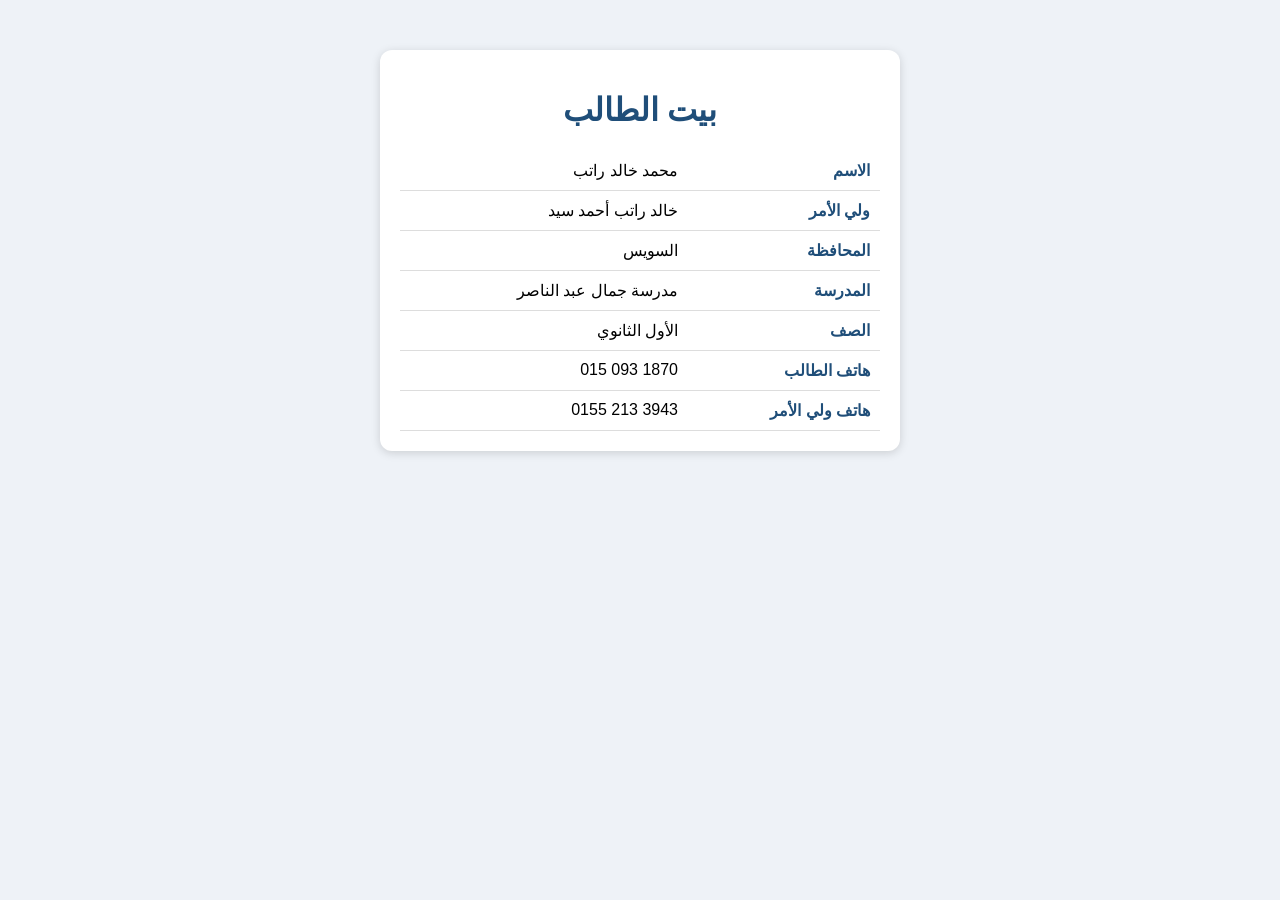
==== index.html @ 49367725 "Add high school student project" ====
<!DOCTYPE html>
<html lang="ar" dir="rtl">
<head>
<meta charset="UTF-8">
<meta name="viewport" content="width=device-width, initial-scale=1">
<title>بيت الطالب - محمد خالد</title>
<link rel="stylesheet" href="style.css">
</head>
<body>
  <div class="card">
    <h1>بيت الطالب</h1>
    <table>
      <tr><th>الاسم</th><td>محمد خالد راتب</td></tr>
      <tr><th>ولي الأمر</th><td>خالد راتب أحمد سيد</td></tr>
      <tr><th>المحافظة</th><td>السويس</td></tr>
      <tr><th>المدرسة</th><td>مدرسة جمال عبد الناصر</td></tr>
      <tr><th>الصف</th><td>الأول الثانوي</td></tr>
      <tr><th>هاتف الطالب</th><td dir="ltr">015 093 1870</td></tr>
      <tr><th>هاتف ولي الأمر</th><td dir="ltr">0155 213 3943</td></tr>
    </table>
  </div>
</body>
</html>
---- style.css ----
body { font-family: Tahoma, Arial, sans-serif; background: #eef2f7; margin: 0; padding: 20px; }
.card { max-width: 480px; margin: 30px auto; background: #fff; border-radius: 12px; padding: 20px; box-shadow: 0 2px 10px rgba(0,0,0,.15); }
h1 { text-align: center; color: #1f4e79; }
table { width: 100%; border-collapse: collapse; }
th, td { padding: 10px; border-bottom: 1px solid #ddd; text-align: right; }
th { color: #1f4e79; width: 40%; }
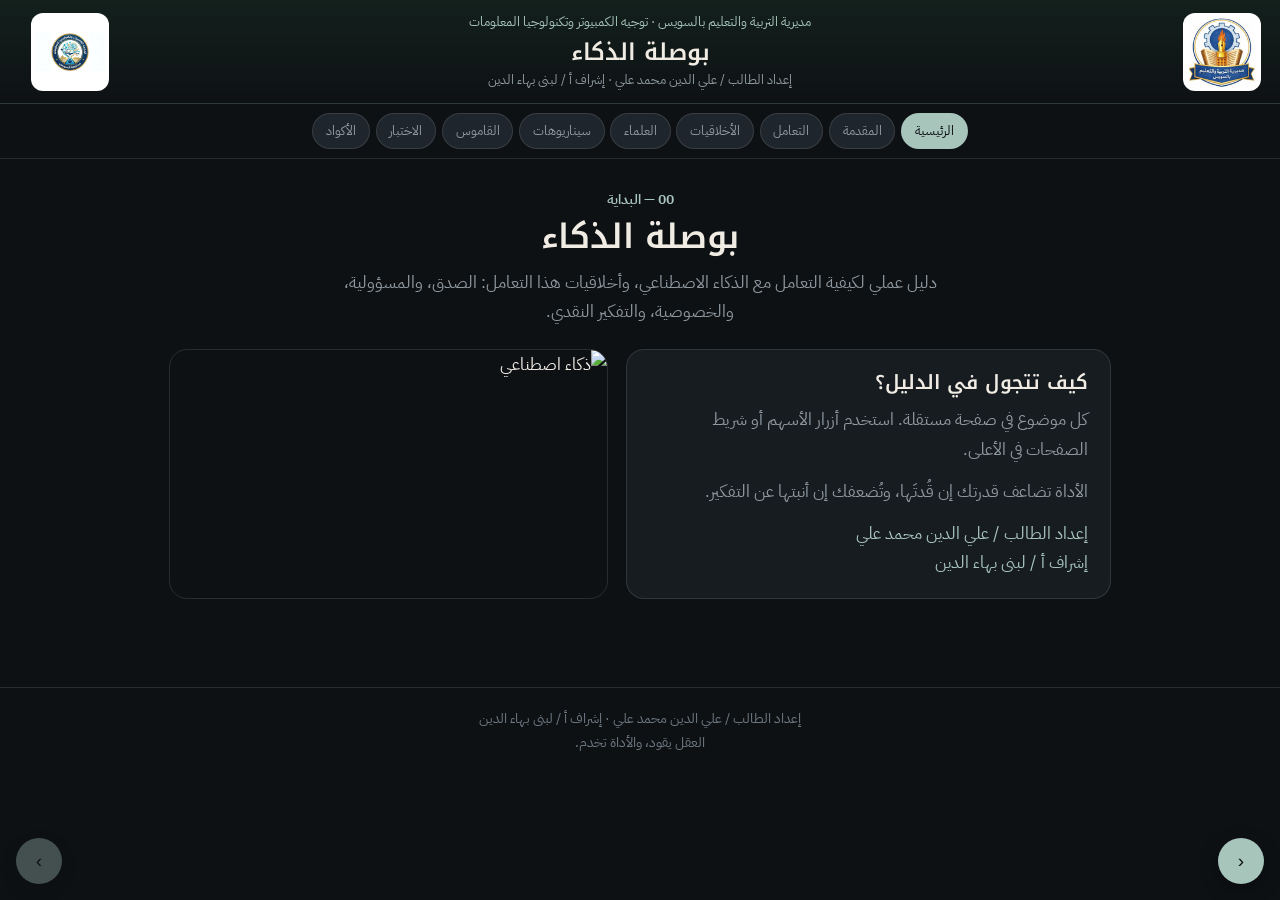
==== commit 306f098c: "Rename index-9.html to index.html" ====
--- a/index.html
+++ b/index.html
@@ -1,23 +1,726 @@
 <!DOCTYPE html>
 <html lang="ar" dir="rtl">
 <head>
-<meta charset="UTF-8">
-<meta name="viewport" content="width=device-width, initial-scale=1">
-<title>بيت الطالب - محمد خالد</title>
-<link rel="stylesheet" href="style.css">
+<meta charset="UTF-8"/>
+<meta name="viewport" content="width=device-width, initial-scale=1.0"/>
+<title>بوصلة الذكاء — دليل الطالب للذكاء الاصطناعي</title>
+<link rel="preconnect" href="https://fonts.googleapis.com"/>
+<link rel="preconnect" href="https://fonts.gstatic.com" crossorigin/>
+<link href="https://fonts.googleapis.com/css2?family=IBM+Plex+Sans+Arabic:wght@400;500;600;700&family=Noto+Kufi+Arabic:wght@500;600;700&display=swap" rel="stylesheet"/>
+<style>
+:root{
+  --bg:#0e1114;--surface:#171c21;--raised:#1e252c;--fg:#f0ece4;--muted:#8e989f;--subtle:#6d7780;
+  --accent:#a8c5bc;--accent-fg:#0e1114;--border:rgba(240,236,228,.12);--border-strong:rgba(240,236,228,.22);
+  --good:#8fba9a;--bad:#d09084;--radius:12px;--radius-lg:16px;
+}
+*{box-sizing:border-box;margin:0;padding:0}
+html{scroll-behavior:smooth;-webkit-font-smoothing:antialiased}
+body{background:var(--bg);color:var(--fg);font-family:"IBM Plex Sans Arabic","Segoe UI",Tahoma,sans-serif;line-height:1.75;font-size:1.05rem;min-height:100vh}
+h1,h2,h3,h4{font-family:"Noto Kufi Arabic","IBM Plex Sans Arabic",sans-serif;line-height:1.3;font-weight:600}
+a{color:var(--accent);text-decoration:none}
+
+.brand-bar{
+  background:linear-gradient(180deg,#13201c,#0e1114);
+  border-bottom:1px solid var(--border);
+  padding:.7rem 1.2rem;
+  display:grid;grid-template-columns:90px 1fr 90px;
+  align-items:center;gap:.8rem;
+}
+.brand-bar img{width:78px;height:78px;object-fit:contain;background:#fff;border-radius:12px;padding:4px}
+.brand-text{text-align:center}
+.brand-text .org{color:var(--accent);font-size:.82rem}
+.brand-text h1{font-size:clamp(1.05rem,2.6vw,1.45rem);margin:.15rem 0}
+.brand-text .credit{color:var(--muted);font-size:.82rem}
+
+.nav-wrap{
+  position:sticky;top:0;z-index:50;
+  background:rgba(14,17,20,.94);backdrop-filter:blur(12px);
+  border-bottom:1px solid var(--border);
+  padding:.55rem .8rem;
+}
+.nav-row{display:flex;flex-wrap:wrap;gap:.35rem;justify-content:center;max-width:1100px;margin:0 auto}
+.nav-row a,.nav-row button.navp{
+  background:var(--raised);color:var(--muted);border:1px solid var(--border);
+  padding:.35rem .8rem;border-radius:999px;font:inherit;font-size:.82rem;cursor:pointer;
+}
+.nav-row a.active,.nav-row button.navp.active{background:var(--accent);color:var(--accent-fg);border-color:transparent}
+
+.page{display:none;max-width:980px;margin:0 auto;padding:1.75rem 1.2rem 5.5rem}
+.page.active{display:block}
+
+.page-head{text-align:center;margin-bottom:1.4rem}
+.page-head .num{color:var(--accent);font-size:.9rem;font-weight:600}
+.page-head h2{font-size:clamp(1.5rem,3.4vw,2.1rem);margin:.25rem 0 .5rem}
+.page-head p{color:var(--muted);max-width:640px;margin:0 auto}
+
+.split{display:grid;grid-template-columns:1.05fr .95fr;gap:1.1rem;align-items:stretch}
+@media(max-width:800px){.split{grid-template-columns:1fr}}
+.photo{width:100%;height:100%;min-height:240px;object-fit:cover;border-radius:18px;border:1px solid var(--border)}
+.panel{background:var(--surface);border:1px solid var(--border);border-radius:18px;padding:1.25rem 1.35rem}
+.panel p{color:var(--muted)}
+
+.card{background:var(--surface);border:1px solid var(--border);border-radius:var(--radius-lg);padding:1.15rem 1.25rem;margin-bottom:.8rem}
+.card-num{display:inline-flex;width:2rem;height:2rem;align-items:center;justify-content:center;background:var(--raised);color:var(--accent);border-radius:8px;font-weight:600;font-size:.9rem;margin-left:.7rem}
+.card h3{display:flex;align-items:center;font-size:1.05rem;margin-bottom:.4rem}
+.card p{color:var(--muted);font-size:.96rem}
+
+.ethics-grid{display:grid;grid-template-columns:repeat(auto-fill,minmax(220px,1fr));gap:.8rem;margin-top:1rem}
+.ethic-card{background:var(--surface);border:1px solid var(--border);border-radius:16px;padding:1.1rem}
+.ethic-card .en{color:var(--subtle);font-size:.76rem;margin-bottom:.4rem}
+.ethic-card p{color:var(--muted);font-size:.9rem}
+
+.compare{display:grid;grid-template-columns:1fr 1fr;gap:.75rem;margin-top:1rem}
+@media(max-width:600px){.compare{grid-template-columns:1fr}}
+.compare-col{border-radius:12px;padding:1rem;border:1px solid var(--border)}
+.compare-col.good{background:rgba(143,186,154,.08);border-color:rgba(143,186,154,.25)}
+.compare-col.bad{background:rgba(208,144,132,.08);border-color:rgba(208,144,132,.25)}
+.compare-col.good h4{color:var(--good)}.compare-col.bad h4{color:var(--bad)}
+.compare-col ul{list-style:none;display:flex;flex-direction:column;gap:.45rem}
+.compare-col li{font-size:.9rem;color:var(--muted)}
+
+.scientists-grid{display:grid;grid-template-columns:repeat(auto-fill,minmax(230px,1fr));gap:.9rem}
+.sci-card{background:var(--surface);border:1px solid var(--border);border-radius:16px;overflow:hidden;cursor:pointer;text-align:right}
+.sci-card img{width:100%;height:130px;object-fit:cover;display:block}
+.sci-card .body{padding:1rem}
+.sci-card h3{font-size:1.02rem}
+.sci-card .role{color:var(--accent);font-size:.82rem;margin:.2rem 0 .4rem}
+.sci-card p{color:var(--muted);font-size:.88rem}
+
+.article-hero{width:100%;height:240px;object-fit:cover;border-radius:16px;margin-bottom:1.1rem;border:1px solid var(--border)}
+.article .meta{color:var(--subtle);margin-bottom:.4rem}
+.article .lead{color:var(--accent);margin:0 0 1rem}
+.article .body p{color:var(--muted);margin-bottom:1rem}
+.article .body h3{margin:1.2rem 0 .45rem}
+.lesson{background:var(--surface);border:1px solid var(--border);border-radius:12px;padding:1rem 1.15rem;margin-top:1.2rem}
+.lesson h4{color:var(--accent);margin-bottom:.3rem}
+.lesson p{color:var(--muted)}
+
+.glossary-item{background:var(--surface);border:1px solid var(--border);border-radius:12px;padding:1rem 1.15rem;margin-bottom:.7rem}
+.glossary-item .en{color:var(--subtle);font-size:.8rem}
+.glossary-item p{color:var(--muted)}
+
+.scenario-box,.quiz-box{background:var(--surface);border:1px solid var(--border);border-radius:16px;padding:1.3rem}
+.opt-btn{text-align:right;background:var(--raised);border:1px solid var(--border);color:var(--fg);padding:.8rem 1rem;border-radius:10px;font:inherit;cursor:pointer;width:100%;margin-bottom:.5rem}
+.opt-btn.correct{border-color:var(--good);background:rgba(143,186,154,.15)}
+.opt-btn.wrong{border-color:var(--bad);background:rgba(208,144,132,.12)}
+.feedback{margin-top:.7rem;padding:.8rem 1rem;border-radius:10px;display:none}
+.feedback.show{display:block}
+.feedback.ok{background:rgba(143,186,154,.12);color:var(--good)}
+.feedback.no{background:rgba(208,144,132,.12);color:var(--bad)}
+.btn{display:inline-flex;align-items:center;justify-content:center;gap:.4rem;padding:.6rem 1.1rem;border-radius:8px;border:none;font:inherit;font-weight:500;cursor:pointer}
+.btn-accent{background:var(--accent);color:var(--accent-fg)}
+.btn-ghost{background:transparent;color:var(--fg);border:1px solid var(--border-strong)}
+.quiz-result{text-align:center;display:none;padding:1.5rem}
+.quiz-result.show{display:block}
+.quiz-result .score{font-size:2.6rem;color:var(--accent);font-weight:700}
+
+.code-tabs{display:flex;flex-wrap:wrap;gap:.35rem;margin:.8rem 0}
+.code-tab{padding:.4rem .85rem;border-radius:8px;border:none;background:var(--raised);color:var(--muted);font:inherit;font-size:.85rem;cursor:pointer}
+.code-tab.active{background:var(--accent);color:var(--accent-fg)}
+.code-panel{display:none;background:#0a0c0e;border:1px solid var(--border);border-radius:12px;overflow:hidden}
+.code-panel.active{display:block}
+.code-panel pre{padding:1.1rem;overflow-x:auto;font-family:ui-monospace,Menlo,Consolas,monospace;font-size:.78rem;line-height:1.55;color:#d4d0c8;direction:ltr;text-align:left}
+.code-explain .item{background:var(--surface);border:1px solid var(--border);border-radius:8px;padding:.7rem 1rem;margin-top:.5rem;font-size:.9rem}
+code{background:var(--raised);padding:.1rem .35rem;border-radius:4px;color:var(--accent);direction:ltr}
+
+.pager{
+  position:fixed;bottom:16px;left:16px;right:16px;
+  display:flex;justify-content:space-between;pointer-events:none;z-index:40;
+}
+.pager button{
+  pointer-events:auto;width:46px;height:46px;border-radius:50%;
+  border:none;background:var(--accent);color:var(--accent-fg);font-size:1.2rem;cursor:pointer;
+  box-shadow:0 6px 18px rgba(0,0,0,.35)
+}
+.pager button:disabled{opacity:.35;cursor:default}
+
+footer{text-align:center;padding:1.2rem;color:var(--subtle);font-size:.85rem;border-top:1px solid var(--border)}
+</style>
 </head>
 <body>
-  <div class="card">
-    <h1>بيت الطالب</h1>
-    <table>
-      <tr><th>الاسم</th><td>محمد خالد راتب</td></tr>
-      <tr><th>ولي الأمر</th><td>خالد راتب أحمد سيد</td></tr>
-      <tr><th>المحافظة</th><td>السويس</td></tr>
-      <tr><th>المدرسة</th><td>مدرسة جمال عبد الناصر</td></tr>
-      <tr><th>الصف</th><td>الأول الثانوي</td></tr>
-      <tr><th>هاتف الطالب</th><td dir="ltr">015 093 1870</td></tr>
-      <tr><th>هاتف ولي الأمر</th><td dir="ltr">0155 213 3943</td></tr>
-    </table>
-  </div>
+
+<div class="brand-bar">
+  <img src="[data-uri]" alt="مديرية التربية والتعليم بالسويس"/>
+  <div class="brand-text">
+    <div class="org">مديرية التربية والتعليم بالسويس · توجيه الكمبيوتر وتكنولوجيا المعلومات</div>
+    <h1>بوصلة الذكاء</h1>
+    <div class="credit">إعداد الطالب / علي الدين محمد علي · إشراف أ / لبنى بهاء الدين</div>
+  </div>
+  <img src="[data-uri]" alt="توجيه الكمبيوتر وتكنولوجيا المعلومات"/>
+</div>
+
+<div class="nav-wrap">
+  <div class="nav-row" id="navRow"></div>
+</div>
+
+<!-- HOME -->
+<div class="page active" id="page-home">
+  <div class="page-head">
+    <div class="num">00 — البداية</div>
+    <h2>بوصلة الذكاء</h2>
+    <p>دليل عملي لكيفية التعامل مع الذكاء الاصطناعي، وأخلاقيات هذا التعامل: الصدق، والمسؤولية، والخصوصية، والتفكير النقدي.</p>
+  </div>
+  <div class="split">
+    <div class="panel">
+      <h3 style="margin-bottom:.6rem">كيف تتجول في الدليل؟</h3>
+      <p>كل موضوع في صفحة مستقلة. استخدم أزرار الأسهم أو شريط الصفحات في الأعلى.</p>
+      <p style="margin-top:.8rem">الأداة تضاعف قدرتك إن قُدتَها، وتُضعفك إن أنبتها عن التفكير.</p>
+      <p style="margin-top:.8rem;color:var(--accent)">إعداد الطالب / علي الدين محمد علي<br/>إشراف أ / لبنى بهاء الدين</p>
+    </div>
+    <img class="photo" src="https://images.unsplash.com/photo-1677442136019-21780ecad995?auto=format&fit=crop&w=1200&q=80" alt="ذكاء اصطناعي"/>
+  </div>
+</div>
+
+<!-- INTRO -->
+<div class="page" id="page-intro">
+  <div class="page-head">
+    <div class="num">01 — قبل الاستخدام</div>
+    <h2>ما الذكاء الاصطناعي في عبارة واحدة؟</h2>
+    <p>تعريف بسيط يضع الأداة في مكانها الصحيح قبل أن تبدأ استخدامها.</p>
+  </div>
+  <div class="split">
+    <div class="panel">
+      <p>برامج تتعلم من كميات هائلة من النصوص والصور لتوليد إجابات أو أمثلة تبدو ذكية. ليست إنساناً، ولا معلماً معصوماً، ولا تملك ضميراً. الضمير — في هذا الباب — هو ضميرك أنت.</p>
+      <p style="margin-top:1rem;color:var(--accent)">الأداة تضاعف قدرتك إن قُدتَها، وتُضعفك إن أنبتها عن التفكير.</p>
+    </div>
+    <img class="photo" src="https://images.unsplash.com/photo-1485827404703-89b55fcc595e?auto=format&fit=crop&w=1200&q=80" alt="روبوت وتعليم"/>
+  </div>
+</div>
+
+<!-- GUIDE -->
+<div class="page" id="page-guide">
+  <div class="page-head">
+    <div class="num">02 — المنهج العملي</div>
+    <h2>كيف تتعامل مع الذكاء الاصطناعي</h2>
+    <p>ثماني خطوات تصلح للواجب، والمذاكرة، والبحث، والحياة اليومية على الشبكة.</p>
+  </div>
+  <img class="article-hero" src="https://images.unsplash.com/photo-1516321318423-f06f85e504b3?auto=format&fit=crop&w=1200&q=80" alt="طالب يتعلم"/>
+  <div class="card"><h3><span class="card-num">01</span>حدّد هدفك قبل أن تسأل</h3><p>اسأل نفسك: أريد فهماً، أم تلخيصاً، أم مثالاً؟ الذكاء الاصطناعي أداة، والأداة بلا هدف تُضيّع الوقت. كلما وضحت النية، جاءت الإجابة أدق.</p></div>
+  <div class="card"><h3><span class="card-num">02</span>اكتب أمراً واضحاً ومحدداً</h3><p>بدل «اشرح الفيزياء» اكتب: «اشرح قانون أوم بمثال من الحياة اليومية». التحديد ليس تعقيداً، بل احترام لوقتك.</p></div>
+  <div class="card"><h3><span class="card-num">03</span>استخدمه لفهم الفكرة لا لنسخ الإجابة</h3><p>اطلب الشرح، ثم أغلق الشاشة وحاول أن تعيد الفكرة بكلماتك. إن لم تستطع، فالواجب لم يُنجَز بعد. العقل الذي يعتمد على النسخ يضعف كما تضعف العضلة بلا تمرين.</p></div>
+  <div class="card"><h3><span class="card-num">04</span>راجع كل معلومة من مصدر موثوق</h3><p>النماذج اللغوية قد تختلق تواريخ وأسماء ومعادلات تبدو واثقة. هذا ما يُسمّى «الهلوسة». قارن الإجابة بالكتاب المدرسي أو بموقع تعليمي موثوق قبل أن تعتمدها.</p></div>
+  <div class="card"><h3><span class="card-num">05</span>لا تُدخل بياناتك الشخصية</h3><p>لا تكتب اسمك الكامل، أو رقم هاتف أسرتك، أو عنوان البيت، أو صور الهوية. ما يُرسل إلى أداة عامة قد يُحفَظ أو يُراجع. الخصوصية حق، وحمايتها مسؤوليتك.</p></div>
+  <div class="card"><h3><span class="card-num">06</span>اذكر استعانتك بالأداة حين يُطلب ذلك</h3><p>الصدق الأكاديمي يعني أن تقول للمعلم: «استعنت بأداة ذكاء اصطناعي في جمع الأفكار ثم صغت البحث بنفسي». الإخفاء غش، والإفصاح تعاون نظيف.</p></div>
+  <div class="card"><h3><span class="card-num">07</span>لا تستخدمه للغش في الاختبارات المغلقة</h3><p>الامتحان يقيس ما تعرفه أنت، لا ما يعرفه النموذج. الغش يسرق منك فرصة التعلم، ويعرّضك لعقوبة مدرسية، ويكسر ثقة المعلم بك.</p></div>
+  <div class="card"><h3><span class="card-num">08</span>توقف إذا طُلب منك شيء مؤذٍ</h3><p>لا تولّد محتوى يسيء إلى شخص، أو يحرض على العنف، أو ينتحل شخصية أحد. إن شعرت أن الطلب خطأ، فالرفض هو الخيار الأخلاقي الوحيد.</p></div>
+</div>
+
+<!-- ETHICS -->
+<div class="page" id="page-ethics">
+  <div class="page-head">
+    <div class="num">03 — الميثاق</div>
+    <h2>ثمانية مبادئ أخلاقية</h2>
+    <p>ليست شعارات للعرض. كل مبدأ يتحول إلى قرار ملموس حين تكتب أمراً أو تسلّم واجباً.</p>
+  </div>
+  <img class="article-hero" src="https://images.unsplash.com/photo-1454165804606-c3d57bc86b40?auto=format&fit=crop&w=1200&q=80" alt="مسؤولية وأخلاق"/>
+  <div class="ethics-grid">
+    <div class="ethic-card"><h3>الصدق</h3><div class="en">Academic honesty</div><p>عملُك يعكس فهمك. إن ساعدك الذكاء الاصطناعي، قل ذلك. انتحال النص جاهزاً خيانة للعلم وللنفس.</p></div>
+    <div class="ethic-card"><h3>المسؤولية</h3><div class="en">Responsibility</div><p>أنت المسؤول عن ما تنشره حتى لو ولّدته آلة. لا تختبئ خلف عبارة «الذكاء الاصطناعي هو من كتب».</p></div>
+    <div class="ethic-card"><h3>الخصوصية</h3><div class="en">Privacy</div><p>بياناتك وبيانات أسرتك ليست مادة للتجربة. لا تشارك أسراراً أو وثائق أو محادثات خاصة.</p></div>
+    <div class="ethic-card"><h3>العدالة</h3><div class="en">Fairness</div><p>بعض الإجابات منحازة أو ناقصة. لا تعامل مخرجات النموذج كحكم نهائي على الناس أو الثقافات.</p></div>
+    <div class="ethic-card"><h3>الشفافية</h3><div class="en">Transparency</div><p>وضّح حدود الأداة: هي مساعدة، ليست مصدراً علمياً معصوماً، وليست بديلاً عن المعلم.</p></div>
+    <div class="ethic-card"><h3>الأمان</h3><div class="en">Safety</div><p>ارفض المحتوى الضار والمضلل. إن وجدت معلومات خطرة، لا تعِد نشرها واطلب توجيهاً من شخص راشد.</p></div>
+    <div class="ethic-card"><h3>الملكية الفكرية</h3><div class="en">Intellectual property</div><p>لا تطلب نسخ كتاب كامل أو أغنية أو بحث لباحث آخر. احترم حق المؤلف كما تحب أن يُحترم عملك.</p></div>
+    <div class="ethic-card"><h3>التفكير النقدي</h3><div class="en">Critical thinking</div><p>اسأل دائماً: من أين جاءت هذه المعلومة؟ هل تتفق مع ما درسته؟ ماذا ينقصها؟ الشك المنهجي فضيلة.</p></div>
+  </div>
+  <h3 style="margin:1.6rem 0 .7rem">حدّ فاصل — استخدام مسؤول مقابل استخدام خاطئ</h3>
+  <div class="compare">
+    <div class="compare-col good"><h4>✓ مسؤول</h4><ul>
+      <li>تطلب شرحاً لقانون أوم ثم تحل التمارين وحدك</li>
+      <li>تتحقق من تاريخ أو تعريف في الكتاب المدرسي</li>
+      <li>تخفي اسمك وبيانات أسرتك في المحادثة</li>
+      <li>تخبر معلمك أنك استعنت بالأداة في العصف الذهني</li>
+      <li>تستخدمه لتحسين أسلوب فقرة كتبتها بنفسك</li>
+    </ul></div>
+    <div class="compare-col bad"><h4>✗ خاطئ</h4><ul>
+      <li>تنسخ حل الواجب كاملاً وتسلّمه باسمك</li>
+      <li>تصدق كل جملة لأنها كُتبت بثقة وأسلوب فصيح</li>
+      <li>تشارك رقم الهاتف أو صورة البطاقة «للتجربة»</li>
+      <li>تقدم بحثاً جاهزاً كأنك ألّفته من الصفحة الأولى</li>
+      <li>تطلب توليد موضوع التعبير كاملاً قبل أن تفكر</li>
+    </ul></div>
+  </div>
+</div>
+
+<!-- SCIENTISTS LIST -->
+<div class="page" id="page-scientists">
+  <div class="page-head">
+    <div class="num">04 — وجوه صنعت المجال</div>
+    <h2>علماء ومهندسون في الذكاء الاصطناعي</h2>
+    <p>اضغط على البطاقة لتفتح مقالة مستقلة عن العالم.</p>
+  </div>
+  <img class="article-hero" src="https://images.unsplash.com/photo-1532098347650-80e9f4a27f38?auto=format&fit=crop&w=1200&q=80" alt="مختبر علمي"/>
+  <div class="scientists-grid">
+    <div class="sci-card" data-go="turing"><img src="https://images.unsplash.com/photo-1518770660439-4636190af475?auto=format&fit=crop&w=1200&q=80" alt=""/><div class="body"><h3>آلان تورينج</h3><div class="role">1912 – 1954</div><p>أبو علوم الحاسوب واختبار تورينج.</p></div></div>
+    <div class="sci-card" data-go="hinton"><img src="https://images.unsplash.com/photo-1620712943543-bcc4688e7485?auto=format&fit=crop&w=1200&q=80" alt=""/><div class="body"><h3>جيفري هينتون</h3><div class="role">مواليد 1947</div><p>عرّاب التعلم العميق والشبكات العصبية.</p></div></div>
+    <div class="sci-card" data-go="bengio"><img src="https://images.unsplash.com/photo-1555949963-aa79dcee981c?auto=format&fit=crop&w=1200&q=80" alt=""/><div class="body"><h3>يوشوا بنجيو</h3><div class="role">مواليد 1964</div><p>أحد آباء التعلم العميق وتمثيل اللغة.</p></div></div>
+    <div class="sci-card" data-go="lecun"><img src="https://images.unsplash.com/photo-1485827404703-89b55fcc595e?auto=format&fit=crop&w=1200&q=80" alt=""/><div class="body"><h3>يان لوكان</h3><div class="role">مواليد 1960</div><p>رائد الشبكات الالتفافية ورؤية الحاسوب.</p></div></div>
+    <div class="sci-card" data-go="fei"><img src="https://images.unsplash.com/photo-1526374965328-7f61d4dc18c5?auto=format&fit=crop&w=1200&q=80" alt=""/><div class="body"><h3>في-في لي</h3><div class="role">مواليد 1976</div><p>قائدة مشروع ImageNet.</p></div></div>
+    <div class="sci-card" data-go="ng"><img src="https://images.unsplash.com/photo-1501504905252-473c47e087f8?auto=format&fit=crop&w=1200&q=80" alt=""/><div class="body"><h3>أندرو إنج</h3><div class="role">مواليد 1976</div><p>رائد التعليم المفتوح في الذكاء الاصطناعي.</p></div></div>
+    <div class="sci-card" data-go="hassabis"><img src="https://images.unsplash.com/photo-1617791160505-6f00504e3519?auto=format&fit=crop&w=1200&q=80" alt=""/><div class="body"><h3>ديميس هاسابيس</h3><div class="role">مواليد 1976</div><p>مؤسس DeepMind وAlphaFold.</p></div></div>
+    <div class="sci-card" data-go="karpathy"><img src="https://images.unsplash.com/photo-1486312338219-ce68d2c6f44d?auto=format&fit=crop&w=1200&q=80" alt=""/><div class="body"><h3>أندريه كارباثي</h3><div class="role">مواليد 1986</div><p>مهندس ومعلم يشرح الشبكات من الصفر.</p></div></div>
+  </div>
+</div>
+
+
+<div class="page article" id="page-turing">
+  <div class="page-head">
+    <div class="num">مقالة 1 من 8</div>
+    <h2>آلان تورينج</h2>
+    <p>🇬🇧 1912 – 1954 · عالم رياضيات وحاسوب</p>
+  </div>
+  <img class="article-hero" src="https://images.unsplash.com/photo-1518770660439-4636190af475?auto=format&fit=crop&w=1200&q=80" alt="آلان تورينج"/>
+  <p class="lead">يُعتبر آلان تورينج أبا علوم الحاسوب الحديثة، وصاحب فكرة أن الآلة يمكن أن «تفكر».</p>
+  <div class="body"><p>وُلد آلان تورينج في لندن عام 1912. منذ صغره أظهر موهبة استثنائية في الرياضيات والمنطق. خلال الحرب العالمية الثانية، عمل في فريق سري فكّ شيفرة آلة «إنيجما» الألمانية، مما ساعد الحلفاء بشكل كبير.</p>
+<h3>آلة تورينج</h3>
+<p>قبل الحرب، وضع تورينج نموذجاً نظرياً يُعرف بـ«آلة تورينج». هذه الآلة ليست جهازاً مادياً، بل فكرة رياضية توضّح كيف يمكن لأي عملية حسابية أن تُنفَّذ بخطوات بسيطة. هذا النموذج أصبح أساس فهمنا للحاسوب اليوم.</p>
+<h3>اختبار تورينج</h3>
+<p>في عام 1950 طرح سؤالاً شهيراً: «هل تستطيع الآلات أن تفكر؟» واقترح اختباراً: إذا تحدث إنسان مع آلة عبر نص مكتوب ولم يستطع التمييز بينها وبين إنسان آخر، فيمكن القول إن الآلة أظهرت سلوكاً ذكياً.</p>
+<p>رغم إنجازاته العظيمة، واجه تورينج ظلماً اجتماعياً في عصره، وتوفي عام 1954. اليوم يُكرَّم كرمز للعلم والابتكار.</p></div>
+  <div class="lesson"><h4>ماذا نتعلم منه؟</h4><p>الفكرة العظيمة تبدأ بسؤال بسيط. تورينج لم ينتظر أن يُخترع الحاسوب؛ تخيّله رياضياً أولاً.</p></div>
+  <p style="margin-top:1rem"><button class="btn btn-ghost" onclick="showPage('scientists')">← العودة إلى قائمة العلماء</button></p>
+</div>
+
+<div class="page article" id="page-hinton">
+  <div class="page-head">
+    <div class="num">مقالة 2 من 8</div>
+    <h2>جيفري هينتون</h2>
+    <p>🇨🇦 مواليد 1947 · عالم حاسوب</p>
+  </div>
+  <img class="article-hero" src="https://images.unsplash.com/photo-1620712943543-bcc4688e7485?auto=format&fit=crop&w=1200&q=80" alt="جيفري هينتون"/>
+  <p class="lead">أمين على فكرة الشبكات العصبية لعقود، حتى أثبتت أنها قادرة على تغيير العالم.</p>
+  <div class="body"><p>جيفري هينتون عالم بريطاني-كندي. درس علم النفس والذكاء الاصطناعي، وآمن مبكراً أن الدماغ يمكن أن يلهمنا بناء أنظمة تتعلم من البيانات.</p>
+<h3>الشبكات العصبية تعود</h3>
+<p>في الثمانينيات والتسعينيات كانت فكرة الشبكات العصبية غير محبوبة. لكن هينتون وطلابه استمروا. في 2012 فاز فريقه بمسابقة ImageNet بفارق كبير، ففتحت الباب لعصر التعلم العميق.</p>
+<h3>القلق الأخلاقي</h3>
+<p>في السنوات الأخيرة حذّر هينتون من مخاطر الذكاء الاصطناعي القوي، ويدعو إلى حوكمة وسلامة. يرى أن التقدم العلمي يجب أن يصاحبه مسؤولية.</p></div>
+  <div class="lesson"><h4>ماذا نتعلم منه؟</h4><p>الصبر على الفكرة الصحيحة يؤتي ثماره. هينتون انتظر عقوداً حتى أصبحت الشبكات العصبية عماد التقنية الحديثة.</p></div>
+  <p style="margin-top:1rem"><button class="btn btn-ghost" onclick="showPage('scientists')">← العودة إلى قائمة العلماء</button></p>
+</div>
+
+<div class="page article" id="page-bengio">
+  <div class="page-head">
+    <div class="num">مقالة 3 من 8</div>
+    <h2>يوشوا بنجيو</h2>
+    <p>🇨🇦 مواليد 1964 · باحث</p>
+  </div>
+  <img class="article-hero" src="https://images.unsplash.com/photo-1555949963-aa79dcee981c?auto=format&fit=crop&w=1200&q=80" alt="يوشوا بنجيو"/>
+  <p class="lead">أحد العلماء الثلاثة الذين أعادوا إحياء التعلم العميق، مع تركيز خاص على فهم اللغة والمعاني.</p>
+  <div class="body"><p>يوشوا بنجيو باحث كندي من أصول مغربية. أسّس معهد Mila في مونتريال، أحد أكبر مراكز أبحاث الذكاء الاصطناعي في العالم.</p>
+<h3>تمثيل المعاني</h3>
+<p>عمل بنجيو على كيفية تمثيل الكلمات والجمل داخل النماذج بحيث تفهم العلاقات بينها. هذه الأفكار ساهمت في تطور النماذج اللغوية الحديثة.</p>
+<h3>العلم والمجتمع</h3>
+<p>يشارك بنجيو في نقاشات أخلاق الذكاء الاصطناعي، ويدعو إلى تعاون دولي. حصل مع هينتون ولوكان على جائزة تورينج عام 2018.</p></div>
+  <div class="lesson"><h4>ماذا نتعلم منه؟</h4><p>البحث العلمي ليس منفصلاً عن المجتمع. بنجيو يجمع بين الابتكار التقني والمسؤولية الأخلاقية.</p></div>
+  <p style="margin-top:1rem"><button class="btn btn-ghost" onclick="showPage('scientists')">← العودة إلى قائمة العلماء</button></p>
+</div>
+
+<div class="page article" id="page-lecun">
+  <div class="page-head">
+    <div class="num">مقالة 4 من 8</div>
+    <h2>يان لوكان</h2>
+    <p>🇫🇷 مواليد 1960 · مهندس وباحث</p>
+  </div>
+  <img class="article-hero" src="https://images.unsplash.com/photo-1485827404703-89b55fcc595e?auto=format&fit=crop&w=1200&q=80" alt="يان لوكان"/>
+  <p class="lead">ابتكر طريقة تجعل الحاسوب «يرى» الصور بكفاءة، وهي أساس كثير من تطبيقات الرؤية اليوم.</p>
+  <div class="body"><p>يان لوكان عالم فرنسي، يعمل رئيساً لعلماء الذكاء الاصطناعي في شركة ميتا، وأستاذاً في جامعة نيويورك.</p>
+<h3>الشبكات الالتفافية (CNN)</h3>
+<p>في أواخر الثمانينيات طوّر لوكان شبكات عصبية خاصة بالصور. تتعلم أنماطاً محلية (حواف، أشكال) ثم تركّبها. استُخدمت أولاً في قراءة الأرقام على الشيكات البنكية.</p>
+<h3>من البنك إلى الهاتف</h3>
+<p>اليوم تعتمد تطبيقات التعرف على الوجوه والسيارات ذاتية القيادة على أفكار مشابهة. يؤكد لوكان أهمية الفهم العميق للآليات.</p></div>
+  <div class="lesson"><h4>ماذا نتعلم منه؟</h4><p>حل مشكلة عملية صغيرة (قراءة الأرقام) يمكن أن يفتح باباً لتقنيات تغيّر صناعات بأكملها.</p></div>
+  <p style="margin-top:1rem"><button class="btn btn-ghost" onclick="showPage('scientists')">← العودة إلى قائمة العلماء</button></p>
+</div>
+
+<div class="page article" id="page-fei">
+  <div class="page-head">
+    <div class="num">مقالة 5 من 8</div>
+    <h2>في-في لي</h2>
+    <p>🇺🇸 مواليد 1976 · عالمة حاسوب</p>
+  </div>
+  <img class="article-hero" src="https://images.unsplash.com/photo-1526374965328-7f61d4dc18c5?auto=format&fit=crop&w=1200&q=80" alt="في-في لي"/>
+  <p class="lead">آمنت أن الحاسوب يحتاج إلى «رؤية» غنية بالأمثلة، فبنت أكبر مجموعة صور مصنّفة في عصرها.</p>
+  <div class="body"><p>وُلدت في-في لي في الصين وهاجرت إلى الولايات المتحدة. درست الفيزياء ثم اتجهت إلى الذكاء الاصطناعي والرؤية الحاسوبية.</p>
+<h3>ImageNet</h3>
+<p>قادت فريقاً جمع ملايين الصور وصنّفها. عندما أُطلقت مسابقة ImageNet أصبحت معياراً عالمياً ودفعت الباحثين إلى بناء نماذج أقوى.</p>
+<h3>التعليم والتنوع</h3>
+<p>تهتم بجعل المجال أكثر انفتاحاً، وتشجع الطلاب من خلفيات مختلفة. تؤمن أن التقنية يجب أن تُبنى بوعي إنساني.</p></div>
+  <div class="lesson"><h4>ماذا نتعلم منه؟</h4><p>البيانات الجيدة لا تقل أهمية عن الخوارزمية. الاستثمار في الأمثلة المنظمة يغيّر النتائج جذرياً.</p></div>
+  <p style="margin-top:1rem"><button class="btn btn-ghost" onclick="showPage('scientists')">← العودة إلى قائمة العلماء</button></p>
+</div>
+
+<div class="page article" id="page-ng">
+  <div class="page-head">
+    <div class="num">مقالة 6 من 8</div>
+    <h2>أندرو إنج</h2>
+    <p>🇺🇸 مواليد 1976 · مهندس ومعلم</p>
+  </div>
+  <img class="article-hero" src="https://images.unsplash.com/photo-1501504905252-473c47e087f8?auto=format&fit=crop&w=1200&q=80" alt="أندرو إنج"/>
+  <p class="lead">جعل دورات الذكاء الاصطناعي في متناول ملايين الطلاب حول العالم مجاناً.</p>
+  <div class="body"><p>أندرو إنج مهندس وباحث أمريكي. درّس في ستانفورد، وعمل في جوجل وبايدو، وأسّس منصات تعليمية.</p>
+<h3>التعليم للجميع</h3>
+<p>عندما طرح دورة «تعلم الآلة» سجّل فيها مئات الآلاف. آمن أن المعرفة يجب ألا تكون محصورة في جامعات نخبوية.</p>
+<h3>نصيحة للطلاب</h3>
+<p>ينصح بالبدء بمشاريع صغيرة وفهم الأساسيات قبل القفز إلى أحدث الأدوات. التعلم المستمر أهم من مطاردة كل خبر تقني.</p></div>
+  <div class="lesson"><h4>ماذا نتعلم منه؟</h4><p>مشاركة المعرفة تضاعف أثرها. أندرو إنج حوّل خبرته إلى دروس يستفيد منها طلاب في كل مكان.</p></div>
+  <p style="margin-top:1rem"><button class="btn btn-ghost" onclick="showPage('scientists')">← العودة إلى قائمة العلماء</button></p>
+</div>
+
+<div class="page article" id="page-hassabis">
+  <div class="page-head">
+    <div class="num">مقالة 7 من 8</div>
+    <h2>ديميس هاسابيس</h2>
+    <p>🇬🇧 مواليد 1976 · عالم أعصاب ومهندس</p>
+  </div>
+  <img class="article-hero" src="https://images.unsplash.com/photo-1617791160505-6f00504e3519?auto=format&fit=crop&w=1200&q=80" alt="ديميس هاسابيس"/>
+  <p class="lead">جمع بين حب الألعاب وعلوم الدماغ ليبني أنظمة تتفوق في الشطرنج ولعبة Go واكتشاف أشكال البروتينات.</p>
+  <div class="body"><p>ديميس هاسابيس بريطاني، بدأ كطفل معجزة في الشطرنج ثم درس علوم الحاسوب. أسّس DeepMind.</p>
+<h3>AlphaGo وAlphaFold</h3>
+<p>فريقه بنى AlphaGo الذي هزم بطل العالم في Go، ثم AlphaFold الذي يتنبأ بأشكال البروتينات بدقة عالية.</p>
+<h3>الهدف الأكبر</h3>
+<p>يرى أن الذكاء الاصطناعي يمكن أن يسرّع الاكتشاف العلمي نفسه. يشدد على البحث الآمن والمسؤول.</p></div>
+  <div class="lesson"><h4>ماذا نتعلم منه؟</h4><p>الفضول في مجالات متعددة (ألعاب، دماغ، خوارزميات) يمكن أن يولد أفكاراً لم يكن أحد يتوقعها.</p></div>
+  <p style="margin-top:1rem"><button class="btn btn-ghost" onclick="showPage('scientists')">← العودة إلى قائمة العلماء</button></p>
+</div>
+
+<div class="page article" id="page-karpathy">
+  <div class="page-head">
+    <div class="num">مقالة 8 من 8</div>
+    <h2>أندريه كارباثي</h2>
+    <p>🇸🇰 مواليد 1986 · مهندس تعلم عميق</p>
+  </div>
+  <img class="article-hero" src="https://images.unsplash.com/photo-1486312338219-ce68d2c6f44d?auto=format&fit=crop&w=1200&q=80" alt="أندريه كارباثي"/>
+  <p class="lead">يُعرف بقدرته على شرح الشبكات العصبية بلغة بسيطة، وبناء أنظمة رؤية للسيارات ذاتية القيادة.</p>
+  <div class="body"><p>أندريه كارباثي وُلد في سلوفاكيا. عمل في OpenAI ثم أصبح مديراً للذكاء الاصطناعي في تسلا.</p>
+<h3>التعليم بالتجربة</h3>
+<p>يشتهر بمحاضراته التي تشرح كيف تُبنى الشبكات من الصفر. يؤمن أن أفضل طريقة للفهم هي التنفيذ والتجربة.</p>
+<h3>بعد تسلا</h3>
+<p>يعمل على مشاريع تعليمية مفتوحة المصدر، ويشجع على فهم الأساسيات بعمق قبل الاعتماد على المكتبات الجاهزة.</p></div>
+  <div class="lesson"><h4>ماذا نتعلم منه؟</h4><p>افهم الأداة من الداخل. استخدام المكتبات الجاهزة لا يغني عن فهم ما يحدث تحت الغطاء.</p></div>
+  <p style="margin-top:1rem"><button class="btn btn-ghost" onclick="showPage('scientists')">← العودة إلى قائمة العلماء</button></p>
+</div>
+
+<!-- SCENARIOS -->
+<div class="page" id="page-scenarios">
+  <div class="page-head">
+    <div class="num">05 — مختبر القرارات</div>
+    <h2>سيناريوهات من حياة الطالب</h2>
+    <p>أربعة مواقف واقعية. اختر التصرف، ثم اقرأ لماذا كان صحيحاً أو خاطئاً.</p>
+  </div>
+  <img class="article-hero" src="https://images.unsplash.com/photo-1523240795612-9a054b0db644?auto=format&fit=crop&w=1200&q=80" alt="طلاب يتعاونون"/>
+  <div class="scenario-box">
+    <div id="scMeta" style="color:var(--subtle);font-size:.85rem;margin-bottom:.4rem"></div>
+    <h3 id="scTitle"></h3>
+    <p id="scText" style="color:var(--muted);margin:.6rem 0 1rem"></p>
+    <div id="scOptions"></div>
+    <div class="feedback" id="scFeedback"></div>
+    <div style="display:flex;justify-content:space-between;margin-top:1rem">
+      <button class="btn btn-ghost" id="scPrev" disabled>السابق</button>
+      <button class="btn btn-accent" id="scNext" disabled>التالي</button>
+    </div>
+  </div>
+</div>
+
+<!-- GLOSSARY -->
+<div class="page" id="page-glossary">
+  <div class="page-head">
+    <div class="num">06 — قاموس سريع</div>
+    <h2>مصطلحات يلزمك إتقانها</h2>
+    <p>كلمات تظهر كثيراً عند الحديث عن الذكاء الاصطناعي.</p>
+  </div>
+  <img class="article-hero" src="https://images.unsplash.com/photo-14565130808-af98c75efc73?auto=format&fit=crop&w=1200&q=80" alt="كتب ومذاكرة"/>
+  <div class="glossary-item"><strong>الذكاء الاصطناعي</strong><div class="en">Artificial Intelligence</div><p>برامج تتعلم من بيانات كثيرة لتؤدي مهاماً تبدو ذكية: فهم اللغة، والترجمة، واقتراح حلول.</p></div>
+  <div class="glossary-item"><strong>النموذج اللغوي</strong><div class="en">Language model</div><p>نوع من الذكاء الاصطناعي يتنبأ بالكلمات التالية ليصنع جملاً مفيدة. ليس عقلاً بشرياً ولا يملك وعياً.</p></div>
+  <div class="glossary-item"><strong>الأمر</strong><div class="en">Prompt</div><p>النص الذي تكتبه للأداة. جودة الأمر تحدد جودة الإجابة إلى حد كبير.</p></div>
+  <div class="glossary-item"><strong>الهلوسة</strong><div class="en">Hallucination</div><p>حين يخترع النموذج معلومة خاطئة ويقدّمها كأنها صحيحة. لذلك نراجع دائماً.</p></div>
+  <div class="glossary-item"><strong>التحيّز</strong><div class="en">Bias</div><p>ميل غير عادل في البيانات أو الإجابات يظلم فئة أو يُظهر صورة ناقصة عن موضوع ما.</p></div>
+  <div class="glossary-item"><strong>الخصوصية</strong><div class="en">Privacy</div><p>حقك في ألا تُجمع بياناتك الشخصية أو تُستخدم دون علمك وموافقتك.</p></div>
+  <div class="glossary-item"><strong>التعلم العميق</strong><div class="en">Deep Learning</div><p>أسلوب يعتمد على شبكات عصبية متعددة الطبقات لتعلّم أنماط معقدة من البيانات.</p></div>
+  <div class="glossary-item"><strong>الشبكة العصبية</strong><div class="en">Neural Network</div><p>نموذج حسابي مستوحى من الدماغ، يتكون من طبقات من العقد المترابطة.</p></div>
+</div>
+
+<!-- QUIZ -->
+<div class="page" id="page-quiz">
+  <div class="page-head">
+    <div class="num">07 — قياس الفهم</div>
+    <h2>اختبر فهمك</h2>
+    <p>عشرة أسئلة. الدرجة الكاملة عشر، والنجاح من سبع إجابات صحيحة.</p>
+  </div>
+  <img class="article-hero" src="https://images.unsplash.com/photo-1434030216411-0b793f4b4173?auto=format&fit=crop&w=1200&q=80" alt="اختبار"/>
+  <div class="quiz-box">
+    <div id="quizStart">
+      <p style="color:var(--muted);margin-bottom:1rem">اقرأ كل سؤال بتأنٍ. بعد الاختيار يظهر التعليل.</p>
+      <button class="btn btn-accent" id="startQuizBtn">ابدأ الأسئلة</button>
+    </div>
+    <div id="quizPlay" style="display:none">
+      <div id="quizProgress" style="color:var(--subtle);margin-bottom:.6rem"></div>
+      <h3 id="quizQuestion" style="margin-bottom:1rem"></h3>
+      <div id="quizOptions"></div>
+      <div class="feedback" id="quizFeedback"></div>
+      <button class="btn btn-accent" id="quizNextBtn" style="display:none;margin-top:1rem">السؤال التالي</button>
+    </div>
+    <div class="quiz-result" id="quizResult">
+      <p>نتيجتك</p>
+      <div class="score" id="quizScore"></div>
+      <p id="quizMessage" style="color:var(--muted);margin:.6rem 0 1rem"></p>
+      <button class="btn btn-ghost" id="restartQuizBtn">إعادة الاختبار</button>
+    </div>
+  </div>
+</div>
+
+<!-- CODE -->
+<div class="page" id="page-code">
+  <div class="page-head">
+    <div class="num">08 — من الفكرة إلى الصفحة</div>
+    <h2>شرح الأكواد المستخدمة في البناء</h2>
+    <p>الصفحة تُبنى بثلاث طبقات: HTML للهيكل، وCSS للمظهر، وJavaScript للتفاعل.</p>
+  </div>
+  <img class="article-hero" src="https://images.unsplash.com/photo-1461749280684-dccba630e2f6?auto=format&fit=crop&w=1200&q=80" alt="برمجة"/>
+  <div class="code-tabs">
+    <button class="code-tab active" data-tab="html">HTML الهيكل</button>
+    <button class="code-tab" data-tab="css">CSS الشكل</button>
+    <button class="code-tab" data-tab="js">JavaScript السلوك</button>
+    <button class="code-tab" data-tab="full">كيف تُدمج</button>
+  </div>
+  <div class="code-panel active" id="tab-html"><pre><code>&lt;!DOCTYPE html&gt;
+&lt;html lang="ar" dir="rtl"&gt;
+  &lt;head&gt;
+    &lt;meta charset="UTF-8" /&gt;
+    &lt;title&gt;بوصلة الذكاء&lt;/title&gt;
+  &lt;/head&gt;
+  &lt;body&gt;
+    &lt;header&gt;&lt;h1&gt;بوصلة الذكاء&lt;/h1&gt;&lt;/header&gt;
+    &lt;main&gt;
+      &lt;section id="ethics"&gt;
+        &lt;h2&gt;مبدأ الصدق&lt;/h2&gt;
+        &lt;p&gt;لا تسلّم نصاً جاهزاً باسمك.&lt;/p&gt;
+      &lt;/section&gt;
+    &lt;/main&gt;
+  &lt;/body&gt;
+&lt;/html&gt;</code></pre>
+    <div class="code-explain">
+      <div class="item"><code>&lt;!DOCTYPE html&gt;</code> — يخبر المتصفح أن الصفحة وفق معيار HTML5.</div>
+      <div class="item"><code>lang="ar" dir="rtl"</code> — اللغة عربية واتجاه الصفحة من اليمين لليسار.</div>
+    </div>
+  </div>
+  <div class="code-panel" id="tab-css"><pre><code>:root { --bg:#0e1114; --accent:#a8c5bc; }
+body { background:var(--bg); color:#f0ece4; font-family:Tahoma; }
+button { background:var(--accent); border:0; border-radius:8px; padding:12px; }</code></pre>
+    <div class="code-explain"><div class="item"><code>:root</code> — مكان واحد لتعريف الألوان.</div></div>
+  </div>
+  <div class="code-panel" id="tab-js"><pre><code>document.querySelectorAll("button").forEach((btn) => {
+  btn.addEventListener("click", () => {
+    alert("أحسنت");
+  });
+});</code></pre>
+    <div class="code-explain"><div class="item"><code>addEventListener</code> — يستمع لنقرة المستخدم.</div></div>
+  </div>
+  <div class="code-panel" id="tab-full"><pre><code>&lt;!DOCTYPE html&gt;
+&lt;html lang="ar" dir="rtl"&gt;
+&lt;head&gt;&lt;meta charset="UTF-8"/&gt;&lt;title&gt;مثال&lt;/title&gt;&lt;/head&gt;
+&lt;body&gt;
+  &lt;h1&gt;بوصلة الذكاء&lt;/h1&gt;
+  &lt;button&gt;مساعد للفهم&lt;/button&gt;
+  &lt;script&gt;
+    document.querySelector("button").onclick = () => alert("أحسنت");
+  &lt;/script&gt;
+&lt;/body&gt;
+&lt;/html&gt;</code></pre>
+  </div>
+</div>
+
+<div class="pager">
+  <button id="nextBtn" aria-label="التالي">‹</button>
+  <button id="prevBtn" aria-label="السابق">›</button>
+</div>
+
+<footer>
+  إعداد الطالب / علي الدين محمد علي · إشراف أ / لبنى بهاء الدين<br/>
+  العقل يقود، والأداة تخدم.
+</footer>
+
+<script>
+const mainPages = ["home","intro","guide","ethics","scientists","scenarios","glossary","quiz","code"];
+const labels = {
+  home:"الرئيسية", intro:"المقدمة", guide:"التعامل", ethics:"الأخلاقيات",
+  scientists:"العلماء", scenarios:"سيناريوهات", glossary:"القاموس", quiz:"الاختبار", code:"الأكواد"
+};
+const articlePages = ["turing","hinton","bengio","lecun","fei","ng","hassabis","karpathy"];
+
+function buildNav(){
+  const row = document.getElementById("navRow");
+  row.innerHTML = mainPages.map(id => `<a href="#${id}" class="navp" data-page="${id}">${labels[id]}</a>`).join("");
+}
+buildNav();
+
+function currentId(){
+  return (location.hash || "#home").replace("#","");
+}
+
+function showPage(id){
+  document.querySelectorAll(".page").forEach(p => p.classList.remove("active"));
+  const el = document.getElementById("page-"+id);
+  if(!el){ id="home"; }
+  document.getElementById("page-"+id).classList.add("active");
+  document.querySelectorAll(".navp").forEach(a => a.classList.toggle("active", a.dataset.page===id || (articlePages.includes(id) && a.dataset.page==="scientists")));
+  window.scrollTo(0,0);
+  updatePager(id);
+  if(location.hash !== "#"+id) history.replaceState(null,"","#"+id);
+}
+
+function flowPages(){
+  const id = currentId();
+  if(articlePages.includes(id)) return ["scientists", ...articlePages];
+  return mainPages;
+}
+
+function updatePager(id){
+  const flow = flowPages();
+  const i = flow.indexOf(id);
+  document.getElementById("prevBtn").disabled = i<=0;
+  document.getElementById("nextBtn").disabled = i<0 || i>=flow.length-1;
+}
+
+document.getElementById("prevBtn").onclick = () => {
+  const flow = flowPages();
+  const i = flow.indexOf(currentId());
+  if(i>0) showPage(flow[i-1]);
+};
+document.getElementById("nextBtn").onclick = () => {
+  const flow = flowPages();
+  const i = flow.indexOf(currentId());
+  if(i>=0 && i<flow.length-1) showPage(flow[i+1]);
+};
+
+document.getElementById("navRow").addEventListener("click", e => {
+  const a = e.target.closest("[data-page]");
+  if(!a) return;
+  e.preventDefault();
+  showPage(a.dataset.page);
+});
+
+document.querySelectorAll("[data-go]").forEach(card => {
+  card.addEventListener("click", () => showPage(card.dataset.go));
+});
+
+window.addEventListener("hashchange", () => showPage(currentId()));
+showPage(currentId());
+
+const scenarios = [
+  {title:"بحث الغد", text:"طلب منك المعلم بحثاً عن الطاقة المتجددة. صديقك يقول: «اطلبه من الذكاء الاصطناعي وسلّمه كما هو». ماذا تفعل؟", options:[
+    {text:"أنفّذ نصيحة صديقي لتوفير الوقت", correct:false, feedback:"هذا غش أكاديمي. تسليم عمل الآلة باسمك يفقدك فرصة التعلم."},
+    {text:"أستعين به لجمع أفكار، ثم أكتب البحث بلغتي وأراجع المصادر", correct:true, feedback:"ممتاز. الأداة تساعد في العصف الذهني، وأنت من يكتب ويراجع."},
+    {text:"أنسخ البحث ثم أغيّر بعض الكلمات", correct:false, feedback:"تغيير بعض الكلمات لا يغيّر أن النص ليس من إنتاجك."}
+  ]},
+  {title:"واجب الرياضيات", text:"عندك تمرين صعب في الجبر. تفكر تستخدم الذكاء الاصطناعي. ما التصرف الأنسب؟", options:[
+    {text:"أطلب الحل الكامل وأنسخه", correct:false, feedback:"النسخ يضعف قدرتك. الامتحان لن يكون معه نموذج لغوي."},
+    {text:"أطلب شرح الفكرة بخطوات، ثم أحل التمرين بنفسي", correct:true, feedback:"صحيح. استخدمه كمعلم مساعد، ثم مارس بنفسك."},
+    {text:"أتجاهل الواجب", correct:false, feedback:"التجاهل يراكم الفجوات. الأفضل طلب شرح ثم المحاولة."}
+  ]},
+  {title:"محادثة مع الأداة", text:"تريد تجربة أداة ذكاء اصطناعي جديدة. أي البيانات تتجنب مشاركتها؟", options:[
+    {text:"اسمي الأول فقط وموضوع الدرس", correct:true, feedback:"جيد. لا حاجة لمعلومات شخصية حساسة."},
+    {text:"رقم هاتف أسرتي وعنوان البيت", correct:false, feedback:"لا تشارك بيانات شخصية أو عائلية مع أدوات عامة."},
+    {text:"صورة بطاقة الهوية", correct:false, feedback:"صور الهوية وثائق حساسة جداً. لا ترسلها لأي أداة."}
+  ]},
+  {title:"موضوع التعبير", text:"المعلم طلب موضوع تعبير عن «أهمية القراءة». الوقت ضيق. ماذا تفعل؟", options:[
+    {text:"أطلب كتابة الموضوع كاملاً وأسلّمه", correct:false, feedback:"هذا غش. التعبير يقيس أسلوبك وتفكيرك."},
+    {text:"أكتب نقاطاً بنفسي، ثم أطلب تحسين فقرة واحدة", correct:true, feedback:"ممتاز. أنت صاحب الأفكار، والأداة تساعد في الصقل فقط."},
+    {text:"أنسخ موضوعاً من الإنترنت", correct:false, feedback:"النسخ من الإنترنت أو من آلة كلاهما انتحال."}
+  ]}
+];
+let scIndex=0, scAnswered=false;
+function renderScenario(){
+  const s=scenarios[scIndex]; scAnswered=false;
+  document.getElementById("scMeta").textContent = `الموقف ${scIndex+1} من ${scenarios.length}`;
+  document.getElementById("scTitle").textContent = s.title;
+  document.getElementById("scText").textContent = s.text;
+  const opts=document.getElementById("scOptions"); opts.innerHTML="";
+  s.options.forEach((o,i)=>{
+    const b=document.createElement("button"); b.className="opt-btn"; b.textContent=o.text;
+    b.onclick=()=>selectScenario(i); opts.appendChild(b);
+  });
+  document.getElementById("scFeedback").className="feedback";
+  document.getElementById("scPrev").disabled = scIndex===0;
+  document.getElementById("scNext").disabled = true;
+}
+function selectScenario(i){
+  if(scAnswered) return; scAnswered=true; const s=scenarios[scIndex];
+  document.querySelectorAll("#scOptions .opt-btn").forEach((b,idx)=>{
+    b.disabled=true; if(s.options[idx].correct) b.classList.add("correct"); else if(idx===i) b.classList.add("wrong");
+  });
+  const fb=document.getElementById("scFeedback");
+  fb.textContent=s.options[i].feedback;
+  fb.className="feedback show "+(s.options[i].correct?"ok":"no");
+  document.getElementById("scNext").disabled=false;
+}
+document.getElementById("scPrev").onclick=()=>{if(scIndex>0){scIndex--;renderScenario();}};
+document.getElementById("scNext").onclick=()=>{if(scIndex<scenarios.length-1){scIndex++;renderScenario();}};
+renderScenario();
+
+const questions=[
+  {q:"ما أفضل وصف للذكاء الاصطناعي في سياق التعلم؟",options:["بديل كامل عن المعلم","مساعد للفهم والعصف الذهني","مصدر علمي معصوم","أداة للغش"],correct:1,explain:"الذكاء الاصطناعي مساعد، وليس بديلاً عن تفكيرك."},
+  {q:"ماذا تعني «الهلوسة» في النماذج اللغوية؟",options:["تعطل البرنامج","اختراع معلومات خاطئة تبدو واثقة","بطء في الرد","رفض الإجابة"],correct:1,explain:"الهلوسة هي تقديم معلومات غير صحيحة بأسلوب مقنع."},
+  {q:"أي السلوك التالي استخدام مسؤول؟",options:["نسخ حل الواجب كاملاً","طلب شرح ثم الحل بنفسك","مشاركة رقم الهاتف","تسليم بحث جاهز"],correct:1,explain:"الطلب للفهم ثم الممارسة هو الاستخدام الصحيح."},
+  {q:"لماذا لا نشارك البيانات الشخصية؟",options:["تبطئ الرد","ما يُرسل قد يُحفظ أو يُراجع","الأداة لا تفهم العربية","المعلم يمنع ذلك فقط"],correct:1,explain:"الخصوصية حق. البيانات قد تُخزَّن دون علمك."},
+  {q:"تسليم بحث كتبه الذكاء الاصطناعي باسمك يُعدّ:",options:["تعاوناً علمياً","غشاً أكاديمياً","مهارة تقنية","توفيراً مشروعاً"],correct:1,explain:"نسبة عمل الآلة إلى نفسك دون إفصاح هو غش."},
+  {q:"ما المقصود بـ «الأمر» (Prompt)؟",options:["كلمة السر","النص الذي تكتبه للأداة","اسم النموذج","تقرير أخطاء"],correct:1,explain:"جودة الأمر تحدد جودة الإجابة."},
+  {q:"أي مبدأ يعني أنك المسؤول عما تنشره حتى لو ولدته آلة؟",options:["الخصوصية","المسؤولية","التحيز","الهلوسة"],correct:1,explain:"المسؤولية: لا تختبئ خلف الآلة."},
+  {q:"متى يُفضَّل الإفصاح عن الاستعانة بالذكاء الاصطناعي؟",options:["أبداً","في الأعمال الأكاديمية وعند الطلب","فقط إذا طلب المعلم","عند الرسوب"],correct:1,explain:"الصدق الأكاديمي يقتضي الإفصاح."},
+  {q:"إذا طُلب منك توليد محتوى مؤذٍ؟",options:["توليده ثم حذفه","الرفض لأنه الخيار الأخلاقي","توليده مع تغيير الأسماء","تجاهل الطلب"],correct:1,explain:"الرفض هو الخيار الأخلاقي الوحيد."},
+  {q:"لماذا نراجع إجابات الذكاء الاصطناعي؟",options:["لأنها بطيئة","لأنها قد تختلق معلومات","طلب شكلي","لأن الإنترنت أغلى"],correct:1,explain:"النماذج قد تختلق معلومات. المراجعة ضرورية."}
+];
+let qIndex=0,score=0,answered=false;
+document.getElementById("startQuizBtn").onclick=()=>{
+  document.getElementById("quizStart").style.display="none";
+  document.getElementById("quizPlay").style.display="block";
+  qIndex=0;score=0;renderQuestion();
+};
+function renderQuestion(){
+  answered=false; const q=questions[qIndex];
+  document.getElementById("quizProgress").textContent=`السؤال ${qIndex+1} من ${questions.length}`;
+  document.getElementById("quizQuestion").textContent=q.q;
+  const opts=document.getElementById("quizOptions"); opts.innerHTML="";
+  q.options.forEach((opt,i)=>{
+    const b=document.createElement("button"); b.className="opt-btn"; b.textContent=opt;
+    b.onclick=()=>answerQuiz(i); opts.appendChild(b);
+  });
+  document.getElementById("quizFeedback").className="feedback";
+  document.getElementById("quizNextBtn").style.display="none";
+}
+function answerQuiz(i){
+  if(answered) return; answered=true; const q=questions[qIndex];
+  document.querySelectorAll("#quizOptions .opt-btn").forEach((b,idx)=>{
+    b.disabled=true; if(idx===q.correct) b.classList.add("correct"); else if(idx===i) b.classList.add("wrong");
+  });
+  if(i===q.correct) score++;
+  const fb=document.getElementById("quizFeedback");
+  fb.textContent=q.explain; fb.className="feedback show "+(i===q.correct?"ok":"no");
+  document.getElementById("quizNextBtn").style.display="inline-flex";
+  document.getElementById("quizNextBtn").textContent = qIndex<questions.length-1 ? "السؤال التالي" : "عرض النتيجة";
+}
+document.getElementById("quizNextBtn").onclick=()=>{
+  if(qIndex<questions.length-1){ qIndex++; renderQuestion(); }
+  else {
+    document.getElementById("quizPlay").style.display="none";
+    document.getElementById("quizResult").classList.add("show");
+    document.getElementById("quizScore").textContent = score+" / "+questions.length;
+    document.getElementById("quizMessage").textContent = score>=7 ? "أحسنت! فهمك جيد لمبادئ التعامل المسؤول." : "راجع الدليل وحاول مرة أخرى. النجاح من 7 فأعلى.";
+  }
+};
+document.getElementById("restartQuizBtn").onclick=()=>{
+  document.getElementById("quizResult").classList.remove("show");
+  document.getElementById("quizStart").style.display="block";
+  document.getElementById("quizPlay").style.display="none";
+};
+
+document.querySelectorAll(".code-tab").forEach(tab=>{
+  tab.onclick=()=>{
+    document.querySelectorAll(".code-tab").forEach(t=>t.classList.remove("active"));
+    document.querySelectorAll(".code-panel").forEach(p=>p.classList.remove("active"));
+    tab.classList.add("active");
+    document.getElementById("tab-"+tab.dataset.tab).classList.add("active");
+  };
+});
+</script>
 </body>
 </html>
